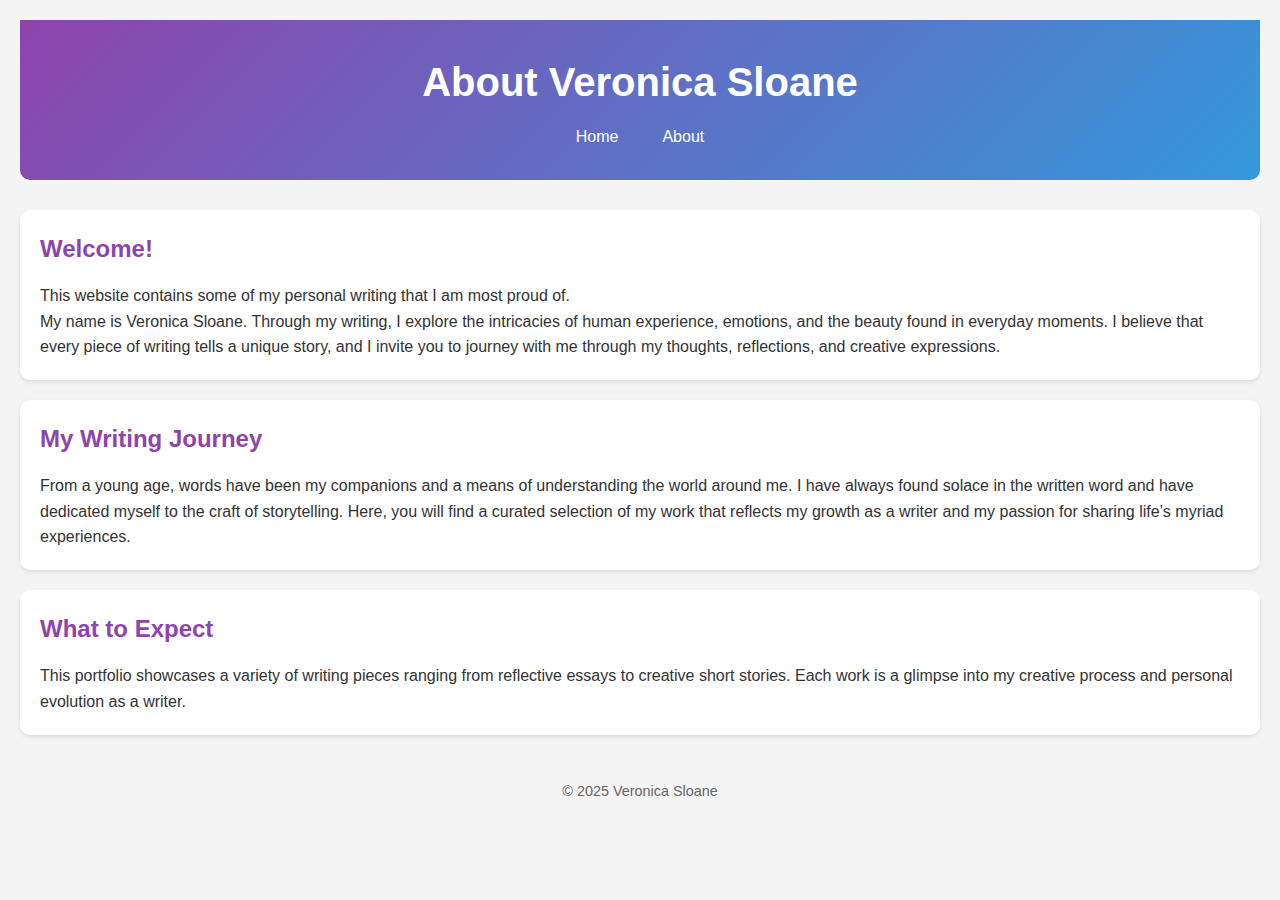
==== about.html @ 0d58b806 "added about page" ====
<!DOCTYPE html>
<html lang="en">
<head>
  <meta charset="UTF-8">
  <meta name="viewport" content="width=device-width, initial-scale=1">
  <title>About - Veronica Sloane</title>
  <link rel="stylesheet" href="style.css">
</head>
<body>
  <header>
    <h1>About Veronica Sloane</h1>
    <nav>
      <ul>
        <li><a href="index.html">Home</a></li>
        <li><a href="about.html">About</a></li>
        <!-- Add more navigation links if needed -->
      </ul>
    </nav>
  </header>
  
  <main>
    <section>
      <h2>Welcome!</h2>
      <p>This website contains some of my personal writing that I am most proud of.</p>
      <p>My name is Veronica Sloane. Through my writing, I explore the intricacies of human experience, emotions, and the beauty found in everyday moments. I believe that every piece of writing tells a unique story, and I invite you to journey with me through my thoughts, reflections, and creative expressions.</p>
    </section>
    
    <section>
      <h2>My Writing Journey</h2>
      <p>From a young age, words have been my companions and a means of understanding the world around me. I have always found solace in the written word and have dedicated myself to the craft of storytelling. Here, you will find a curated selection of my work that reflects my growth as a writer and my passion for sharing life’s myriad experiences.</p>
    </section>
    
    <section>
      <h2>What to Expect</h2>
      <p>This portfolio showcases a variety of writing pieces ranging from reflective essays to creative short stories. Each work is a glimpse into my creative process and personal evolution as a writer.</p>
    </section>
  </main>
  
  <footer>
    <p>&copy; 2025 Veronica Sloane</p>
  </footer>
</body>
</html>
---- style.css ----
/* Base reset */
* {
    margin: 0;
    padding: 0;
    box-sizing: border-box;
}

body {
    font-family: "Helvetica Neue", Helvetica, Arial, sans-serif;
    line-height: 1.6;
    background-color: #f4f4f4;
    color: #333;
    padding: 20px;
}

header {
    background: linear-gradient(135deg, #8e44ad, #3498db);
    color: #fff;
    padding: 30px 20px;
    text-align: center;
    border-radius: 0 0 10px 10px;
}

header h1 {
    margin-bottom: 10px;
    font-size: 2.5em;
}

nav ul {
    list-style: none;
    display: flex;
    justify-content: center;
    gap: 20px;
}

nav a {
    color: #fff;
    text-decoration: none;
    padding: 8px 12px;
    border-radius: 5px;
    transition: background 0.3s;
}

nav a:hover {
    background: rgba(255, 255, 255, 0.2);
}

main {
    margin-top: 30px;
}

section {
    background: #fff;
    margin-bottom: 20px;
    padding: 20px;
    border-radius: 10px;
    box-shadow: 0 2px 4px rgba(0,0,0,0.1);
}

section h2 {
    margin-bottom: 15px;
    color: #8e44ad;
}

/* Apply Merriweather font to the works section */
section#works {
    font-family: "Merriweather", serif;
}

article {
    margin-top: 15px;
    padding: 15px;
    border: 1px solid #ddd;
    border-radius: 8px;
    transition: transform 0.3s, box-shadow 0.3s;
}

article:hover {
    transform: translateY(-5px);
    box-shadow: 0 4px 8px rgba(0,0,0,0.15);
}

article h3 {
    margin-bottom: 10px;
}

a {
    color: #3498db;
    text-decoration: none;
    transition: color 0.3s;
}

a:hover {
    color: #8e44ad;
}

footer {
    text-align: center;
    padding: 15px;
    margin-top: 30px;
    font-size: 0.9em;
    color: #666;
}
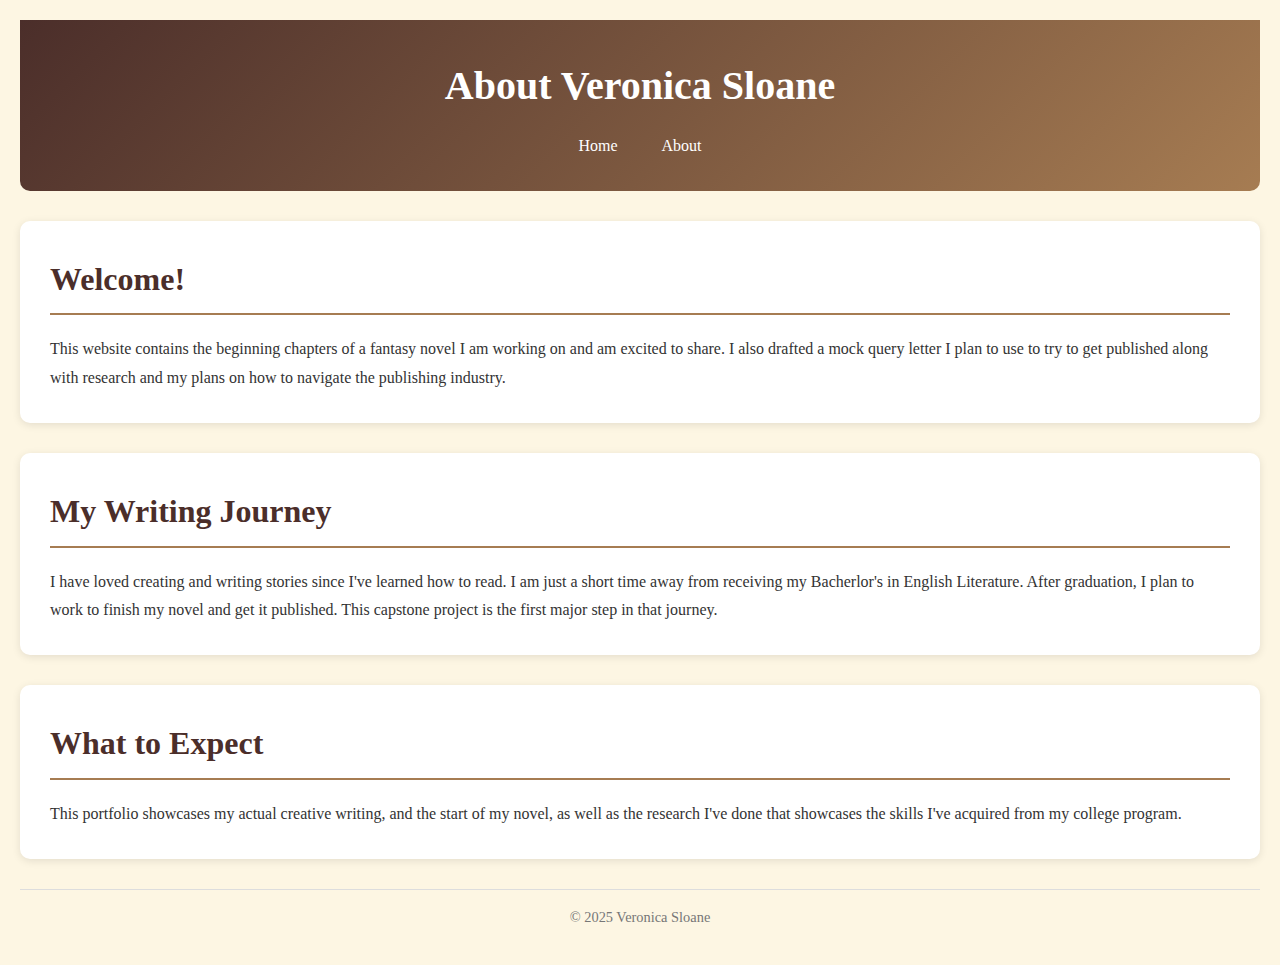
==== commit 4f939b7b: "updated pdf preview" ====
--- a/about.html
+++ b/about.html
@@ -21,18 +21,17 @@
   <main>
     <section>
       <h2>Welcome!</h2>
-      <p>This website contains some of my personal writing that I am most proud of.</p>
-      <p>My name is Veronica Sloane. Through my writing, I explore the intricacies of human experience, emotions, and the beauty found in everyday moments. I believe that every piece of writing tells a unique story, and I invite you to journey with me through my thoughts, reflections, and creative expressions.</p>
+      <p>This website contains the beginning chapters of a fantasy novel I am working on and am excited to share. I also drafted a mock query letter I plan to use to try to get published along with research and my plans on how to navigate the publishing industry.</p>
     </section>
     
     <section>
       <h2>My Writing Journey</h2>
-      <p>From a young age, words have been my companions and a means of understanding the world around me. I have always found solace in the written word and have dedicated myself to the craft of storytelling. Here, you will find a curated selection of my work that reflects my growth as a writer and my passion for sharing life’s myriad experiences.</p>
+      <p>I have loved creating and writing stories since I've learned how to read. I am just a short time away from receiving my Bacherlor's in English Literature. After graduation, I plan to work to finish my novel and get it published. This capstone project is the first major step in that journey.</p>
     </section>
     
     <section>
       <h2>What to Expect</h2>
-      <p>This portfolio showcases a variety of writing pieces ranging from reflective essays to creative short stories. Each work is a glimpse into my creative process and personal evolution as a writer.</p>
+      <p>This portfolio showcases my actual creative writing, and the start of my novel, as well as the research I've done that showcases the skills I've acquired from my college program.</p>
     </section>
   </main>
   
--- a/style.css
+++ b/style.css
@@ -1,24 +1,33 @@
-/* Base reset */
+/* Base Reset */
 * {
     margin: 0;
     padding: 0;
     box-sizing: border-box;
 }
 
+/* Body */
 body {
-    font-family: "Helvetica Neue", Helvetica, Arial, sans-serif;
-    line-height: 1.6;
-    background-color: #f4f4f4;
+    font-family: 'Merriweather', serif;
+    line-height: 1.8;
+    background-color: #fdf6e3; /* Parchment-like background */
     color: #333;
     padding: 20px;
 }
 
+/* Header */
 header {
-    background: linear-gradient(135deg, #8e44ad, #3498db);
+    background: linear-gradient(135deg, #4b2e2a, #a67c52); /* Earthy, bookish tones */
     color: #fff;
     padding: 30px 20px;
     text-align: center;
     border-radius: 0 0 10px 10px;
+}
+
+.header-container {
+    display: flex;
+    flex-direction: column;
+    align-items: center;
+    gap: 10px;
 }
 
 header h1 {
@@ -26,11 +35,20 @@
     font-size: 2.5em;
 }
 
+/* Headshot Image */
+.headshot {
+    max-width: 150px;
+    border-radius: 50%;
+    border: 3px solid #fff;
+}
+
+/* Navigation */
 nav ul {
     list-style: none;
     display: flex;
     justify-content: center;
     gap: 20px;
+    margin-top: 10px;
 }
 
 nav a {
@@ -45,59 +63,73 @@
     background: rgba(255, 255, 255, 0.2);
 }
 
+/* Main Content */
 main {
     margin-top: 30px;
 }
 
+/* Sections */
 section {
     background: #fff;
-    margin-bottom: 20px;
-    padding: 20px;
+    margin-bottom: 30px;
+    padding: 30px;
     border-radius: 10px;
-    box-shadow: 0 2px 4px rgba(0,0,0,0.1);
+    box-shadow: 0 2px 8px rgba(0, 0, 0, 0.1);
 }
 
 section h2 {
-    margin-bottom: 15px;
-    color: #8e44ad;
+    margin-bottom: 20px;
+    color: #4b2e2a; /* Dark earthy tone for headings */
+    font-size: 2em;
+    border-bottom: 2px solid #a67c52;
+    padding-bottom: 5px;
 }
 
-/* Apply Merriweather font to the works section */
-section#works {
-    font-family: "Merriweather", serif;
-}
-
+/* Articles (for chapters or research paper sections) */
 article {
-    margin-top: 15px;
-    padding: 15px;
+    margin-top: 20px;
+    padding: 20px;
     border: 1px solid #ddd;
     border-radius: 8px;
     transition: transform 0.3s, box-shadow 0.3s;
 }
 
 article:hover {
-    transform: translateY(-5px);
-    box-shadow: 0 4px 8px rgba(0,0,0,0.15);
+    transform: translateY(-3px);
+    box-shadow: 0 4px 12px rgba(0, 0, 0, 0.15);
 }
 
 article h3 {
     margin-bottom: 10px;
+    color: #a67c52;
 }
 
+/* Book Cover Image */
+img.book-cover {
+    max-width: 300px;
+    display: block;
+    margin: 20px auto;
+    border: 1px solid #ddd;
+    border-radius: 5px;
+}
+
+/* Links */
 a {
-    color: #3498db;
+    color: #a67c52;
     text-decoration: none;
     transition: color 0.3s;
 }
 
 a:hover {
-    color: #8e44ad;
+    color: #4b2e2a;
 }
 
+/* Footer */
 footer {
     text-align: center;
     padding: 15px;
     margin-top: 30px;
     font-size: 0.9em;
-    color: #666;
+    color: #777;
+    border-top: 1px solid #ddd;
 }
